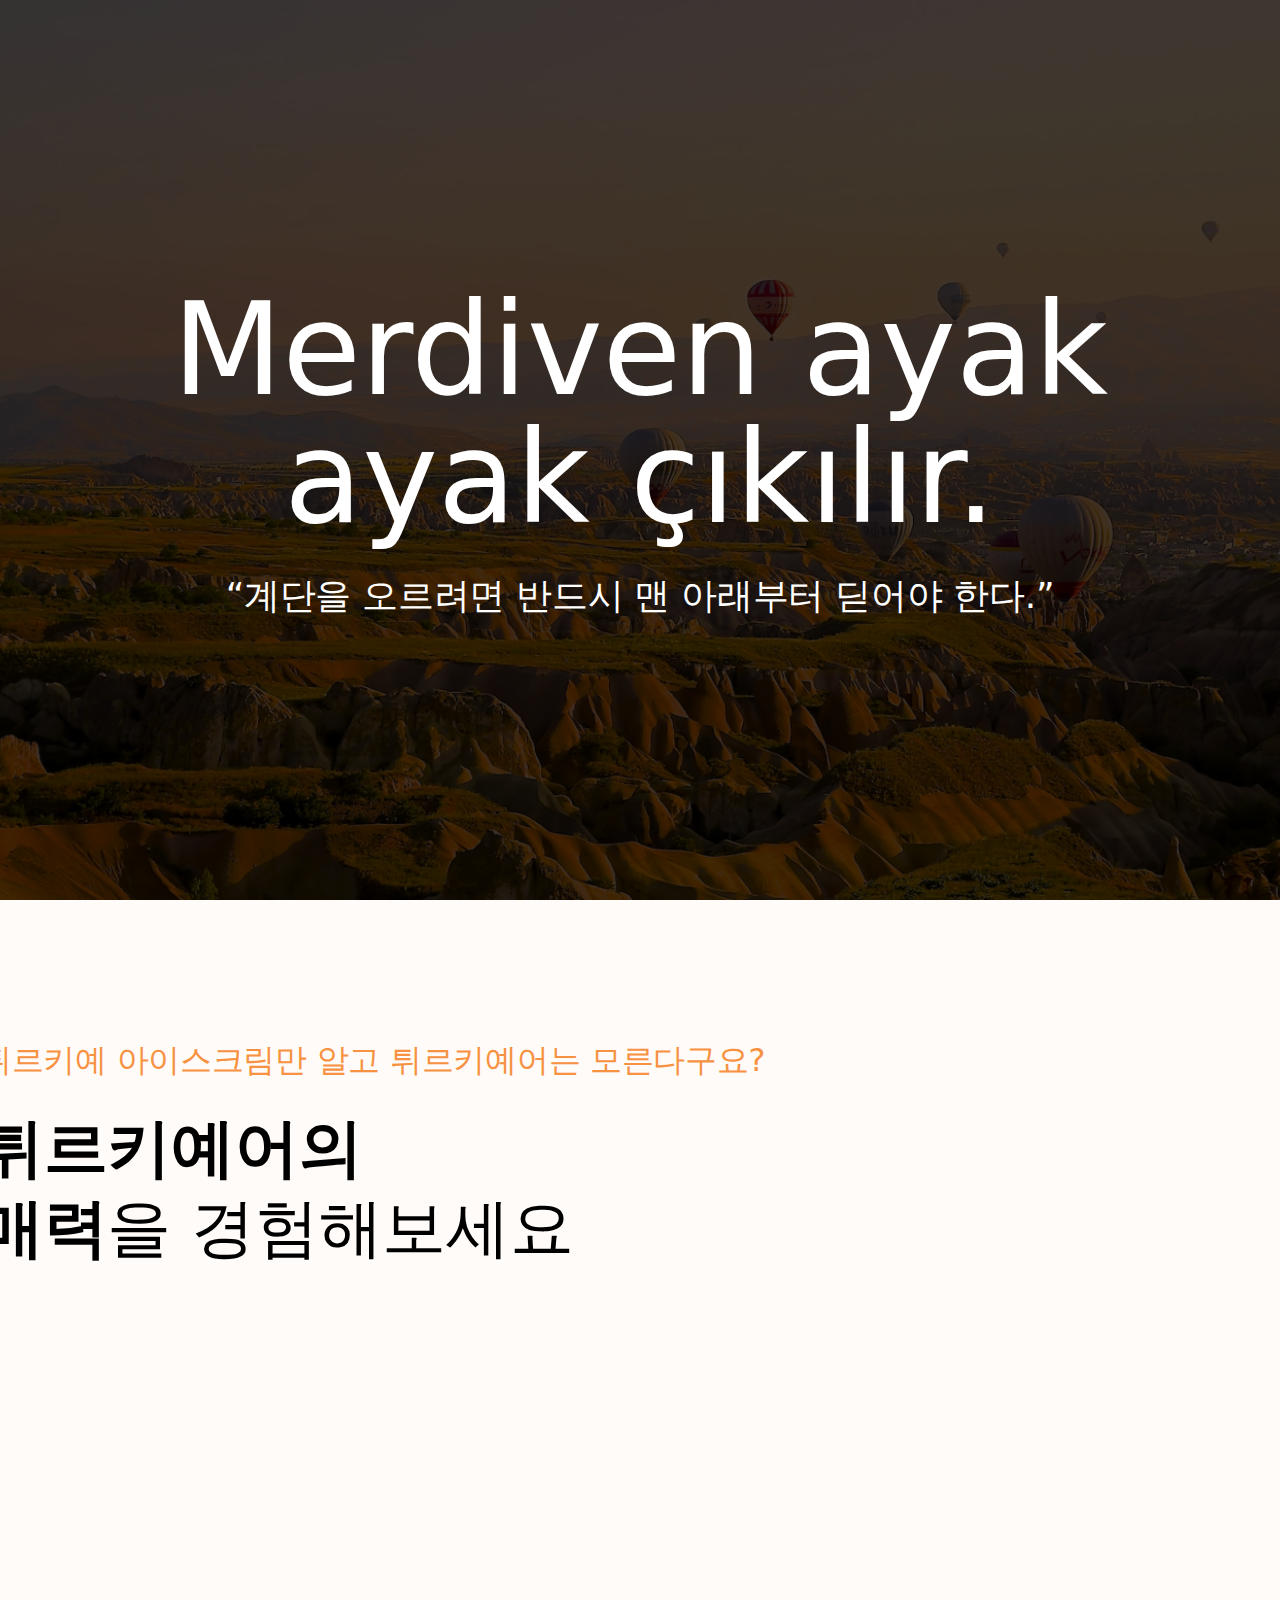
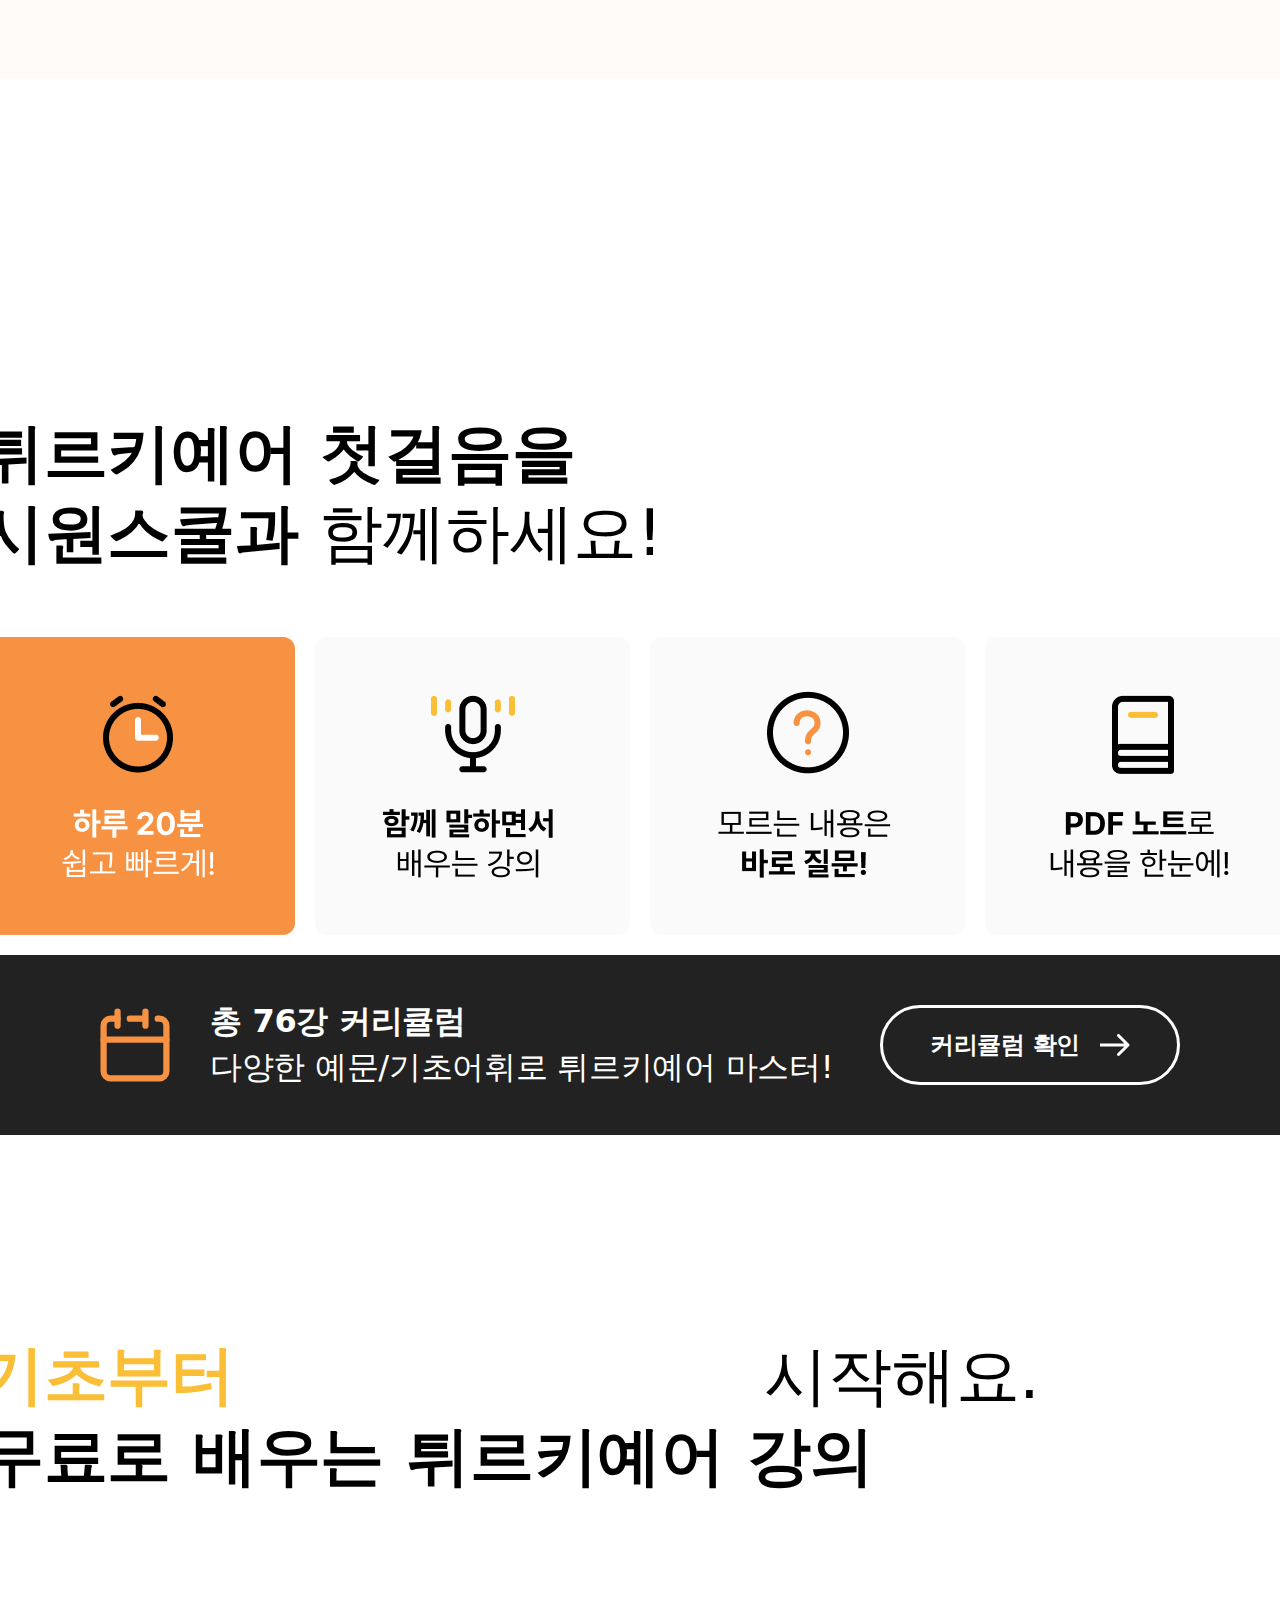
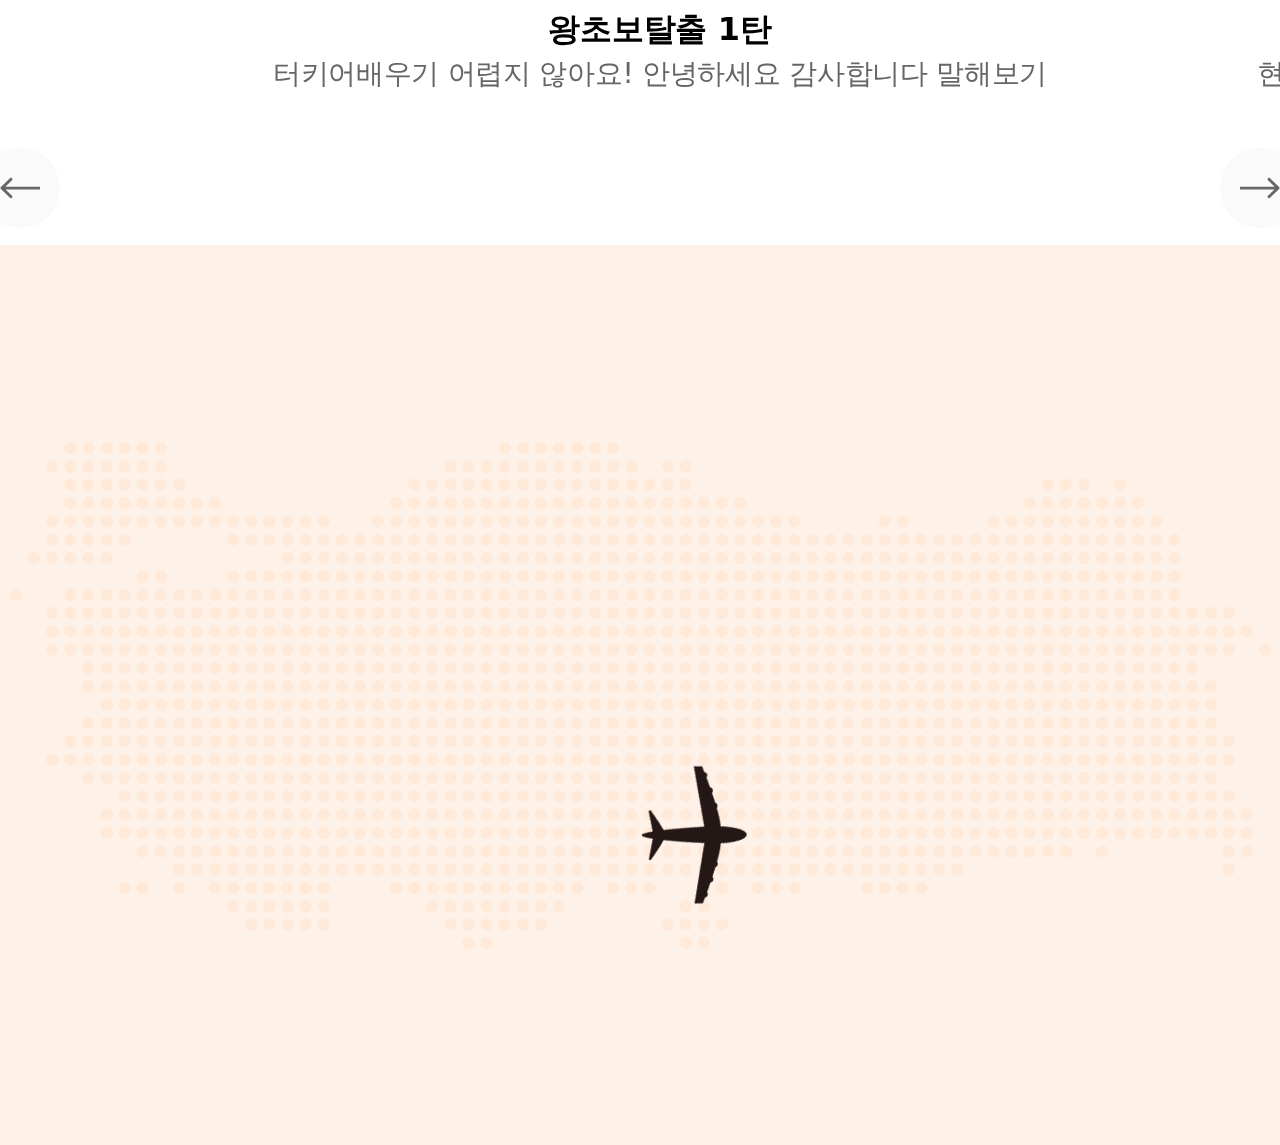
==== index.html @ f0740e72 "test" ====
<?php header("Content-Type:text/html; charset=UTF-8"); $gl['assets_url'] = "dassets.siwonschool.com"; define("SITE","junior"); $gl['member_url'] = "member.siwonschool.com" ?>
<!DOCTYPE html>
<html lang="ko">
	<head>
		<meta charset="UTF-8">
		<meta http-equiv="X-UA-Compatible" content="IE=edge">
		<meta name="viewport" content="width=device-width, initial-scale=1.0">
		<title>프로젝트</title>

		<!-- lib -->
		<link rel="stylesheet" href="common/lib/jquery-ui.css">
		<script src="common/lib/jquery-3.5.1.min.js"></script>
		<script src="common/lib/jquery-ui.min.js"></script>
		<link rel="stylesheet" href="https://cdn.jsdelivr.net/npm/swiper@9/swiper-bundle.min.css">
		<script src="https://cdn.jsdelivr.net/npm/swiper@9/swiper-bundle.min.js"></script>


		<script src="https://cdnjs.cloudflare.com/ajax/libs/ScrollMagic/2.0.7/ScrollMagic.min.js"></script>
		<script src="https://cdnjs.cloudflare.com/ajax/libs/ScrollMagic/2.0.7/plugins/debug.addIndicators.min.js"></script>
		<script src="https://cdnjs.cloudflare.com/ajax/libs/gsap/2.1.3/TweenMax.min.js"></script>
		<script src="https://cdnjs.cloudflare.com/ajax/libs/ScrollMagic/2.0.5/plugins/animation.gsap.js"></script>

		<!-- css -->
		<link rel="stylesheet" href="common/css/reset.min.css">
		<link rel="stylesheet" href="common/css/core.min.css">
		<link rel="stylesheet" href="common/css/keyframes.css">
		<link rel="stylesheet" href="common/css/style.min.css">

		<!-- js -->
		<script src="common/js/script.js"></script>
	</head>
	<body>
		<section id="siwon_container" class="event_section">
			<article class="sec_visual parallax-scroll sec_visual_trigger">
					<div class="sec_visual_container parallax-container">
						<div class="sec_visual_bg parallax-element">
							<div class="parallax-element-bg" style="background-image: url('images/project/sec_visual_bg.png');"></div>
						</div>
						<div class="sec_visual_step">
							<div class="sec_visual_step_intro">
								<div class="sec_visual_step_intro_fade">
									<p>
										<strong>Merdiven ayak ayak çıkılır.</strong><br>
										“계단을 오르려면 반드시 맨 아래부터 딛어야 한다.”
									</p>
								</div>
							</div>
							<div class="sec_visual_step_end">
								<p>
									<span>하루 20분</span>으로 차근차근 배우는 튀르키예어!<br>
									<strong>
										WELCOME TO<br>
										<span>시원스쿨</span><br>
										튀르키예어
									</strong>
								</p>
								<div class="balloon-container parallax-container">
									<div class="parallax-element">
										<img class="balloon" src="images/project/sec_vlsual_balloon.png" alt="">
									</div>
								</div>
							</div>
						</div>
					</div>
			</article>

			<article class="sec_needs sec_needs_trigger">
				<div class="inner">
					<p class="sec_tit_comm">
						<span class="desc">튀르키예 아이스크림만 알고 튀르키예어는 모른다구요?</span>
						<strong>튀르키예어의 <br>
						매력</strong>을 경험해보세요
					</p>
					<ul class="card">
						<li>
							<p>
								<strong>
									튀르키예어와 한국어는 <br>
									어순이 똑같아요
								</strong>
								한국어와 비슷한 문법체계를<br>
								가지고 있어요!
							</p>
							<img src="images/project/sec_needs_card1.png" alt="" aria-hidden="true">
						</li>
						<li>
							<p>
								<strong>
									언어 희소성으로 강력 <br>
									스펙 쌓아요
								</strong>
								터키어 우대 기업이 <br>
								많아졌어요!
							</p>
							<img src="images/project/sec_needs_card2.png" alt="" aria-hidden="true">
						</li>
						<li>
							<p>
								<strong>
									튀르키예어 여행 <br>
									다채롭게 즐겨요
								</strong>
								튀르키예어로 현지인들과 <br>
								더 즐거운 시간 보내요!
							</p>
							<img src="images/project/sec_needs_card3.png" alt="" aria-hidden="true">
						</li>						
					</ul>
				</div>
			</article>

			<article class="sec_step">
				<div class="inner">
					<p class="sec_tit_comm">
						<strong>튀르키예어 첫걸음을 <br>
						시원스쿨과</strong> 함께하세요!
					</p>
					<ul class="card">
						<li class="on">하루 20분 쉽고 빠르게!</li>
						<li>함께 말하면서 배우는 강의</li>
						<li>모르는 내용은 바로 질문!</li>
						<li>PDF 노트로 내용을 한눈에!</li>
					</ul>
					<div class="box">
						<div class="text">
							<img src="images/project/ico_calendar.svg" alt="" class="calendar" aria-hidden="true">
							<p>
								<strong>총 76강 커리큘럼</strong> <br>
								다양한 예문/기초어휘로 튀르키예어 마스터!
							</p>
						</div>
						<a href="javascript:;" class="btn">
							<span>커리큘럼 확인</span>
							<img src="images/project/ico_arr.svg" alt="" class="arr" aria-hidden="true">
						</a>
					</div>
				</div>
			</article>

			<article class="sec_lec">
				<div class="inner">
					<div class="sec_tit_comm">
						<div class="sl">
							<div class="swiper-container">
								<div class="swiper-wrapper">
									<div class="swiper-slide txt1"><strong>기초부터</strong></div>
									<div class="swiper-slide txt2"><strong>차근차근</strong></div>
									<div class="swiper-slide txt3"><strong>재미있게</strong></div>
								</div>
							</div>
						</div>
						시작해요.<br>
						<strong>무료로 배우는 튀르키예어 강의</strong>
					</div>

					<div class="cont">
						<div class="swiper-container">
							<div class="swiper-wrapper">

								<div class="swiper-slide">
									<button onclick="playYoutubeComm('OqH1k1N3PTE');">
										<img src="https://i1.ytimg.com/vi/OqH1k1N3PTE/maxresdefault.jpg" alt="">	
									</button>
									<p class="txt">
										<b>왕초보탈출 1탄</b>
										터키어배우기 어렵지 않아요! 안녕하세요 감사합니다 말해보기
									</p>
								</div>

								<div class="swiper-slide">
									<button onclick="playYoutubeComm('xFpKmJlnJoM');">
										<img src="https://i1.ytimg.com/vi/xFpKmJlnJoM/maxresdefault.jpg" alt="">		
									</button>
									<p class="txt">
										<b>왕초보탈출 1탄</b>
										현지에서 바로 써먹을 수 있는 예문으로
									</p>
								</div>

								<div class="swiper-slide">
									<button onclick="playYoutubeComm('gwy4oAydtlM');">
										<img src="https://i1.ytimg.com/vi/gwy4oAydtlM/maxresdefault.jpg" alt="">		
									</button>
									<p class="txt">
										<b>왕초보탈출 2탄</b>
										다양한 주제로 터키식 표현 익히기
									</p>
								</div>

							</div>
						</div>

						<button class="prev"><img src="images/project/prev.svg" alt="이전"></button>
						<button class="next"><img src="images/project/next.svg" alt="다음"></button>
					</div>
				</div>
			


			</article>

			<article class="sec_map">
				<div class="w1920">
					<img src="images/project/sec_map.png" alt="">

				</div>
				<div id="airplane"></div>
			</article>

		</section>
	</body>

<script>
/*
let visaul_tween_scroll = TweenMax.to(".js-scroll-down", .5, {
    alpha: 0
})
  , visual_tween_bg = TweenMax.to(".js-visual-back", .8, {
    alpha: 0
})
  , visual_tween_main = (new TimelineMax).to(".js-visual-content", 1, {
    alpha: 0,
    delay: .4,
    scale: .7
});

let visualScene = new ScrollMagic.Scene({
    triggerHook: 0,
    duration: "115%"
}).setTween([visual_tween_bg, visual_tween_main])
  , visualCont = document.querySelector("#visual")
  , visualPinScene = new ScrollMagic.Scene({
    triggerHook: 0,
    duration: "80%"
}).setPin(visualCont).on("end", function(e) {
    visualCont.classList.add("fixed")
})
*/
</script>

</html>
---- common/css/core.min.css ----
@import"https://cdn.jsdelivr.net/gh/orioncactus/pretendard@v1.3.6/dist/web/static/pretendard.css";body{font-family:"Pretendard","Noto Sans KR",Roboto,-apple-system,BlinkMacSystemFont,system-ui,"Helvetica Neue","Segoe UI","Apple SD Gothic Neo","Malgun Gothic","Apple Color Emoji","Segoe UI Emoji","Segoe UI Symbol",sans-serif;font-size:12px;font-weight:normal;color:#666;letter-spacing:-0.025em}.fz10{font-size:10px}.fz11{font-size:11px}.fz12{font-size:12px}.fz13{font-size:13px}.fz14{font-size:14px}.fz15{font-size:15px}.fz16{font-size:16px}.fz17{font-size:17px}.fz18{font-size:18px}.fz19{font-size:19px}.fz20{font-size:20px}.fc_main{color:#3fb8ee}.fc_000{color:#000}.fc_black{color:#222}.fc_red{color:#ff5252}.fc_gray{color:#dbdbdb}.fc_666{color:#666}.fc_org{color:#ffa800}.fc_222{color:#222}.fc_999{color:#999}.fc_blue{color:#333cb3}.parallax-container{width:100vw;height:100vh}.parallax-element{width:100%;height:100%;-webkit-transition:all .3s;transition:all .3s}.parallax-element-bg{width:100%;height:100%;position:relative;background-position:center center;background-size:cover;-webkit-transform:scale(1.03);transform:scale(1.03)}.layer_popup_bg{position:fixed;top:0;left:0;width:100%;height:100%;background:rgba(0,0,0,.5);overflow:hidden;z-index:997}.wrap_layer_popup{display:none;position:absolute;left:50%;z-index:999;padding:0 29px 29px 29px;border:1px solid #25252b;background:#fff}.wrap_layer_popup#youtube_pop{display:none;width:1000px;height:563px;padding:0;border:none;background:none}.wrap_layer_popup#youtube_pop .close_layer{position:absolute;top:-50px;right:0;z-index:61}.wrap_layer_popup#youtube_pop iframe{display:block;width:100%;height:100%}.sec_tit_comm{font-weight:400;font-size:64px;color:#000;line-height:1.25}.sec_tit_comm .desc{display:block;padding-bottom:28px;font-size:32px}.sec_tit_comm strong{font-weight:800}.sec_tit_comm span{color:#f69242}.inner{position:relative;left:50%;width:1320px;margin-left:-660px}.w1920{position:relative;left:50%;width:1920px;margin-left:-960px}/*# sourceMappingURL=core.min.css.map */
---- common/css/keyframes.css ----
@charset "utf-8";

/*
	네이밍 규칙_yujin 22.10.07
	: 공통 애니메이션 추가 생성시 앞에 "sjw_" 를 붙여주세요.
*/

/* 깜빡 깜빡 */
@keyframes sjw_blink {
	0% { opacity: 0; }
	50% { opacity: 1; }
	100% { opacity: 0; }
}

/* 배경 왼쪽으로 흐르는 */
@keyframes sjw_bgflow {
	0% { -webkit-transform: translate3d(0, 0, 0); transform: translate3d(0, 0, 0); }
	100% { -webkit-transform: translate3d(-70em, 0, 0); transform: translate3d(-100em, 0, 0); }
}

/* 배경 오른쪽으로 흐르는 */
@keyframes sjw_bgflow_right {
	0% { -webkit-transform: translate3d(0, 0, 0); transform: translate3d(0, 0, 0); }
	100% { -webkit-transform: translate3d(70em, 0, 0); transform: translate3d(100em, 0, 0); }
}

/* 둥둥 떠있는 */
@keyframes sjw_float {
	0% { transform: translatey(0px); }
	50% { transform: translatey(-10px); }
	100% { transform: translatey(0px); }
}

/* 왼쪽에서 슬라이드 Fade-in */
@keyframes sjw_fadein_left {
	0% { transform: translateX(-50px); opacity: 0; }
	100% { transform: translateX(0); opacity: 1; }
}

/* 오른쪽에서 슬라이드 Fade-in */
@keyframes sjw_fadein_right {
	0% { transform: translateX(50px); opacity: 0; }
	100% { transform: translateX(0); opacity: 1; }
}

/* 아래서 슬라이드 Fade-in */
@keyframes sjw_fadein_bottom {
	0% { transform: translateY(200px); opacity: 0; }
	100% { transform: translateY(0); opacity: 1; }
}

/* 아래서 슬라이드 Fade-in */
@keyframes sjw_fadein_top {
	0% { transform: translateY(-200px); opacity: 0; }
	100% { transform: translateY(0); opacity: 1; }
}

/* 좌우 까딱 까딱 */
@keyframes sjw_zigzag {
	0% { transform: rotate(5deg); }
	49% { transform: rotate(5deg); }
	50% { transform: rotate(-3deg); }
	100% { transform: rotate(-3deg); }
}

/* 서서히 등장 */
@keyframes sjw_opc {
	0% { opacity: 0; }
	100% { opacity: 1; }
}

/* 작아졌다가 확대 */
@keyframes sjw_scale {
	0% { transform: scale(0); opacity: 1; }
	100% { transform: scale(1); opacity: 1; }
}
---- common/css/style.min.css ----
[class^=sec_],[class^=sec_] *{-webkit-box-sizing:border-box;box-sizing:border-box}[class^=sec_]::before,[class^=sec_]::after,[class^=sec_] *::before,[class^=sec_] *::after{-webkit-box-sizing:border-box;box-sizing:border-box}[class^=sec_] *,[class^=sec_] * *{-webkit-box-sizing:border-box;box-sizing:border-box}[class^=sec_] *::before,[class^=sec_] *::after,[class^=sec_] * *::before,[class^=sec_] * *::after{-webkit-box-sizing:border-box;box-sizing:border-box}.fixed{z-index:-99;position:fixed !important}.sec_visual_container{overflow:hidden;position:relative;background:#000}.sec_visual_bg{-webkit-user-select:none;-moz-user-select:none;-ms-user-select:none;user-select:none;pointer-events:none;-ms-touch-action:none;touch-action:none}.sec_visual_step{position:absolute;top:0;left:0;width:100%;height:100%}.sec_visual_step_intro{display:-webkit-box;display:-ms-flexbox;display:flex;-webkit-box-pack:center;-ms-flex-pack:center;justify-content:center;-webkit-box-align:center;-ms-flex-align:center;align-items:center;position:absolute;left:0;top:0;width:100%;height:100%;background:rgba(0,0,0,.5)}.sec_visual_step_intro .sec_visual_step_intro_fade{-webkit-animation:sjw_fadein_bottom 1.1s ease-in-out 1 forwards;animation:sjw_fadein_bottom 1.1s ease-in-out 1 forwards}.sec_visual_step_intro p{font-weight:300;font-size:36px;color:#fff;text-align:center;line-height:1;-webkit-transition:all .05s;transition:all .05s}.sec_visual_step_intro p strong{display:block;font-size:128px}.sec_visual_step_end{display:-webkit-box;display:-ms-flexbox;display:flex;-webkit-box-pack:center;-ms-flex-pack:center;justify-content:center;-webkit-box-align:center;-ms-flex-align:center;align-items:center;position:absolute;left:0;top:0;width:100%;height:100%;opacity:0;-webkit-transition:all .05s;transition:all .05s}.sec_visual_step_end p{max-width:1360px;width:100%;margin:0 auto;padding:0 20px;font-size:36px;color:#fff;line-height:1}.sec_visual_step_end p strong{display:block;margin-top:50px;font-weight:900;font-size:92px;line-height:1.2}.sec_visual_step_end p span{color:#f69242}.sec_visual_step_end .balloon-container{position:absolute;top:0;left:0}.sec_visual_step_end .balloon-container .parallax-element .balloon{position:absolute;top:50%;left:50%;margin:-767px 0 50px 0}.sec_needs{position:relative;z-index:2;padding:140px 0;background:#fffbf8}.sec_needs .card{display:-webkit-box;display:-ms-flexbox;display:flex;-webkit-box-pack:justify;-ms-flex-pack:justify;justify-content:space-between;-webkit-box-align:center;-ms-flex-align:center;align-items:center;margin:64px 0 -273px}.sec_needs .card li{overflow:hidden;position:relative;border-radius:12px;opacity:0}.sec_needs .card li p{display:-webkit-box;display:-ms-flexbox;display:flex;-webkit-box-orient:vertical;-webkit-box-direction:normal;-ms-flex-direction:column;flex-direction:column;-webkit-box-pack:end;-ms-flex-pack:end;justify-content:flex-end;-webkit-box-align:start;-ms-flex-align:start;align-items:flex-start;position:absolute;top:0;left:0;z-index:3;width:100%;height:100%;padding:40px;font-weight:500;font-size:24px;color:#fff;line-height:1.5}.sec_needs .card li p strong{display:block;padding-bottom:12px;font-weight:800;font-size:32px;line-height:1.25}.sec_needs .card li img{position:relative;z-index:1;-webkit-transition:all .3s;transition:all .3s}.sec_needs .card li::after{content:"";display:block;position:absolute;top:0;left:0;z-index:2;width:100%;height:100%;background:-webkit-gradient(linear, left bottom, left top, color-stop(-31.96%, #000000), color-stop(54.24%, rgba(0, 0, 0, 0)));background:linear-gradient(360deg, #000000 -31.96%, rgba(0, 0, 0, 0) 54.24%)}.sec_needs .card li:hover img{-webkit-transform:scale(1.05);transform:scale(1.05)}.sec_needs.active .card li{-webkit-animation:sjw_fadein_top 1.1s ease-in-out 1 forwards;animation:sjw_fadein_top 1.1s ease-in-out 1 forwards}.sec_needs.active .card li:nth-child(2){-webkit-animation:sjw_fadein_bottom 1.1s ease-in-out 1 forwards;animation:sjw_fadein_bottom 1.1s ease-in-out 1 forwards}.sec_step{padding:334px 0 100px;background:#fff}.sec_step .card{display:-webkit-box;display:-ms-flexbox;display:flex;-webkit-box-pack:justify;-ms-flex-pack:justify;justify-content:space-between;-webkit-box-align:center;-ms-flex-align:center;align-items:center;margin-top:64px}.sec_step .card li{overflow:hidden;width:315px;height:298px;background:no-repeat 0 0;text-indent:-9999em;-webkit-transition:all .3s;transition:all .3s}.sec_step .card li:nth-child(1){background-image:url("../../images/project/sec_step_card1.png")}.sec_step .card li:nth-child(2){background-image:url("../../images/project/sec_step_card2.png")}.sec_step .card li:nth-child(3){background-image:url("../../images/project/sec_step_card3.png")}.sec_step .card li:nth-child(4){background-image:url("../../images/project/sec_step_card4.png")}.sec_step .card li.on:nth-child(1),.sec_step .card li:hover:nth-child(1){background-image:url("../../images/project/sec_step_card1_on.png")}.sec_step .card li.on:nth-child(2),.sec_step .card li:hover:nth-child(2){background-image:url("../../images/project/sec_step_card2_on.png")}.sec_step .card li.on:nth-child(3),.sec_step .card li:hover:nth-child(3){background-image:url("../../images/project/sec_step_card3_on.png")}.sec_step .card li.on:nth-child(4),.sec_step .card li:hover:nth-child(4){background-image:url("../../images/project/sec_step_card4_on.png")}.sec_step .box{display:-webkit-box;display:-ms-flexbox;display:flex;-webkit-box-pack:justify;-ms-flex-pack:justify;justify-content:space-between;-webkit-box-align:center;-ms-flex-align:center;align-items:center;height:180px;margin-top:20px;padding:0 120px;border-radius:12px;background:#222}.sec_step .box .text{display:-webkit-box;display:-ms-flexbox;display:flex;-webkit-box-pack:start;-ms-flex-pack:start;justify-content:flex-start;-webkit-box-align:center;-ms-flex-align:center;align-items:center}.sec_step .box .text .calendar{width:70px;margin-right:40px}.sec_step .box .text p{font-weight:400;font-size:32px;color:#fff;text-align:left;line-height:1.43}.sec_step .box .btn{display:-webkit-box;display:-ms-flexbox;display:flex;-webkit-box-pack:center;-ms-flex-pack:center;justify-content:center;-webkit-box-align:center;-ms-flex-align:center;align-items:center;overflow:hidden;position:relative;width:300px;height:80px;border:3px solid #fff;border-radius:100px;font-weight:700;font-size:24px;color:#fff;text-align:left;-webkit-transition:all .3s;transition:all .3s}.sec_step .box .btn img{margin-left:20px}.sec_step .box .btn:hover{border-color:#f69242;background:#f69242}.sec_lec{overflow:hidden;padding:100px 0 150px;background:#fff}.sec_lec .sec_tit_comm .sl{display:inline-block;vertical-align:text-bottom}.sec_lec .sec_tit_comm .sl .swiper-container{overflow:hidden;height:78px}.sec_lec .sec_tit_comm .sl .swiper-container .txt1{color:#fabe37}.sec_lec .sec_tit_comm .sl .swiper-container .txt2{color:#f69242}.sec_lec .sec_tit_comm .sl .swiper-container .txt3{color:#fa5637}.sec_lec .cont{position:relative;margin-top:62px}.sec_lec .cont .swiper-container{width:calc(100% - 250px);margin-left:250px}.sec_lec .cont .swiper-container .swiper-slide{width:820px;margin-left:20px}.sec_lec .cont .swiper-container .swiper-slide img{width:100%}.sec_lec .cont .swiper-container .swiper-slide button{position:relative}.sec_lec .cont .swiper-container .swiper-slide button::after{content:"";display:block;position:absolute;top:0;left:0;width:100%;height:100%;background:rgba(0,0,0,.5) url("../../images/project/ico_play.svg") no-repeat center center/80px auto}.sec_lec .cont .swiper-container .swiper-slide .txt{margin-top:29px;font-weight:400;font-size:28px;color:#666;text-align:center}.sec_lec .cont .swiper-container .swiper-slide .txt b{display:block;font-size:32px;color:#000}.sec_lec .cont .prev,.sec_lec .cont .next{display:-webkit-box;display:-ms-flexbox;display:flex;-webkit-box-pack:center;-ms-flex-pack:center;justify-content:center;-webkit-box-align:center;-ms-flex-align:center;align-items:center;position:absolute;top:190px;z-index:3;width:80px;height:80px;border-radius:80px;background:#fafafa}.sec_lec .cont .prev img,.sec_lec .cont .next img{width:40px}.sec_lec .cont .prev{left:0}.sec_lec .cont .next{right:0}.sec_map{position:relative;background:#fef1e7}.sec_map:hover{cursor:none}.sec_map #airplane{position:absolute;width:108px;height:140px;margin:70px 0 0 0;top:50%;left:50%;background-image:url("../../images/project/airplane.png");background-size:contain;-webkit-transform-origin:center center;transform-origin:center center;-webkit-transition:-webkit-transform .05s;transition:-webkit-transform .05s;transition:transform .05s;transition:transform .05s, -webkit-transform .05s;-webkit-user-select:none;-moz-user-select:none;-ms-user-select:none;user-select:none;-ms-touch-action:none;touch-action:none;pointer-events:none}/*# sourceMappingURL=style.min.css.map */
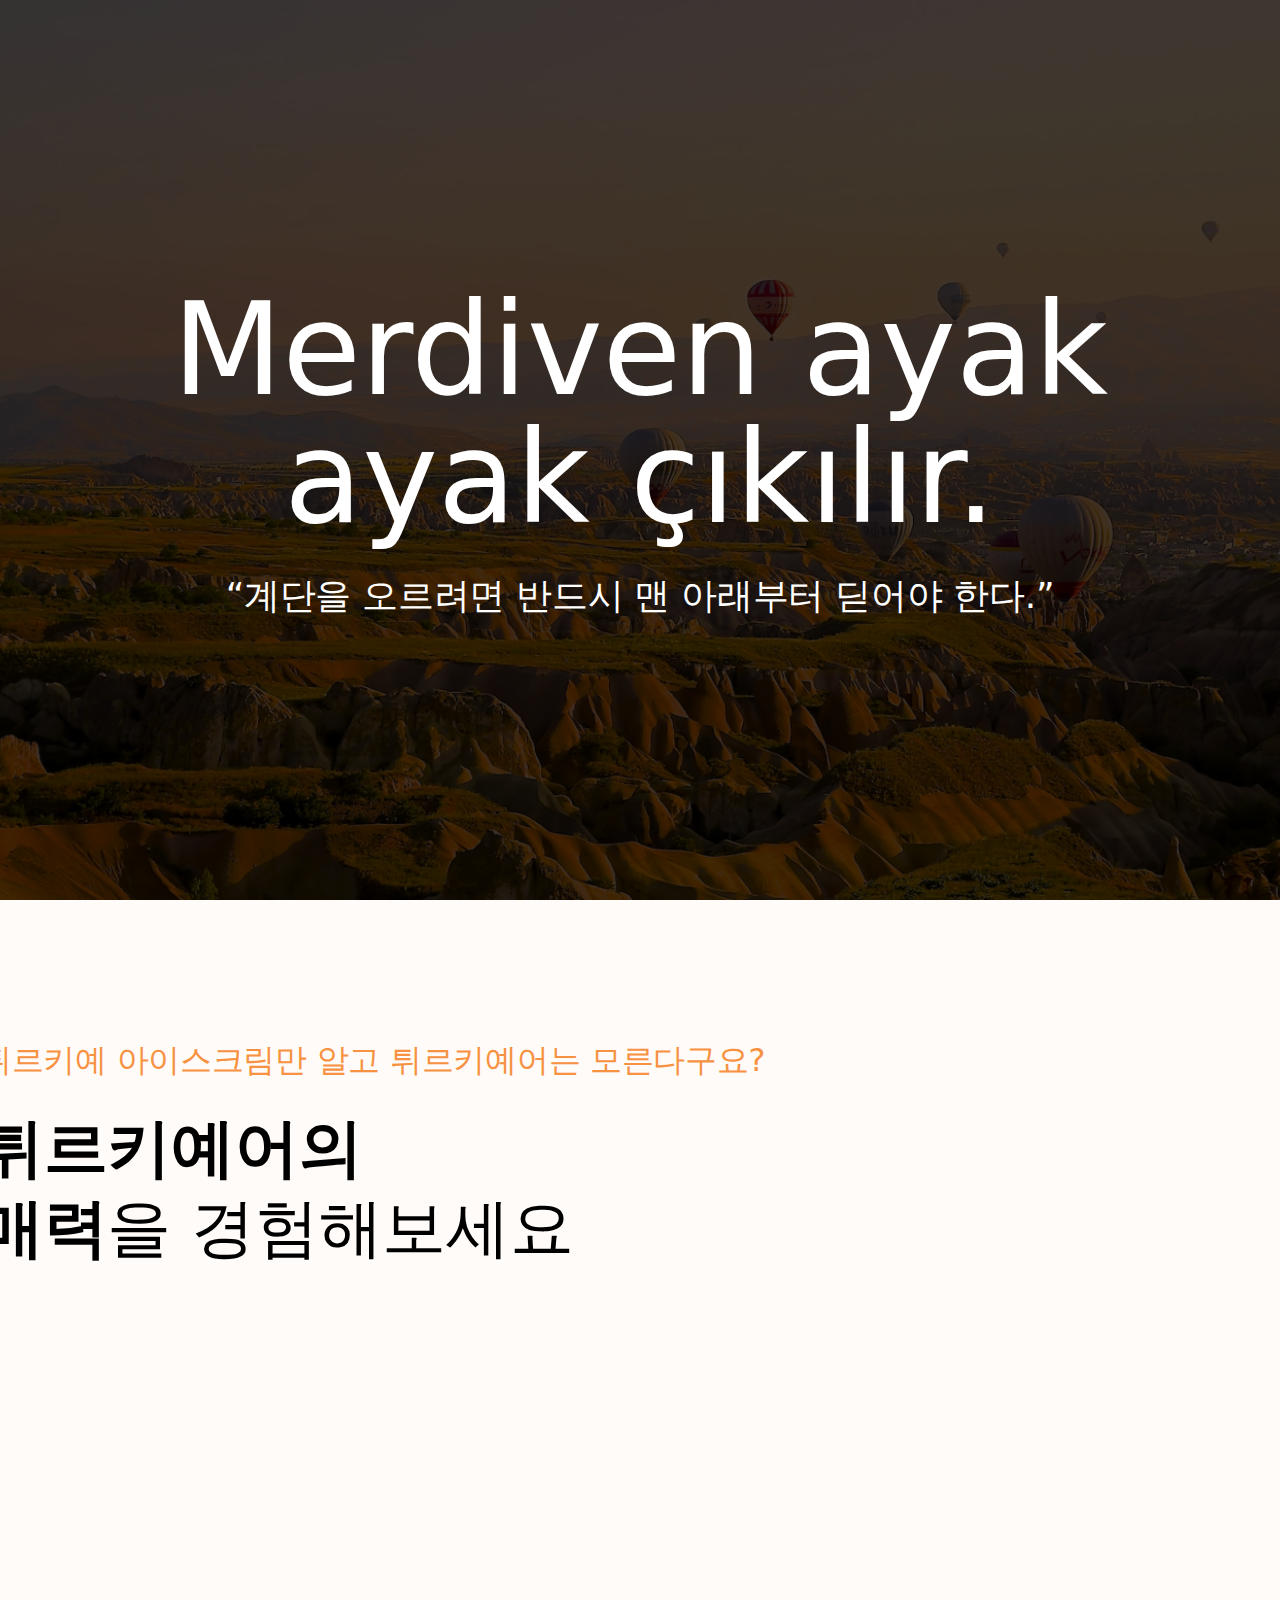
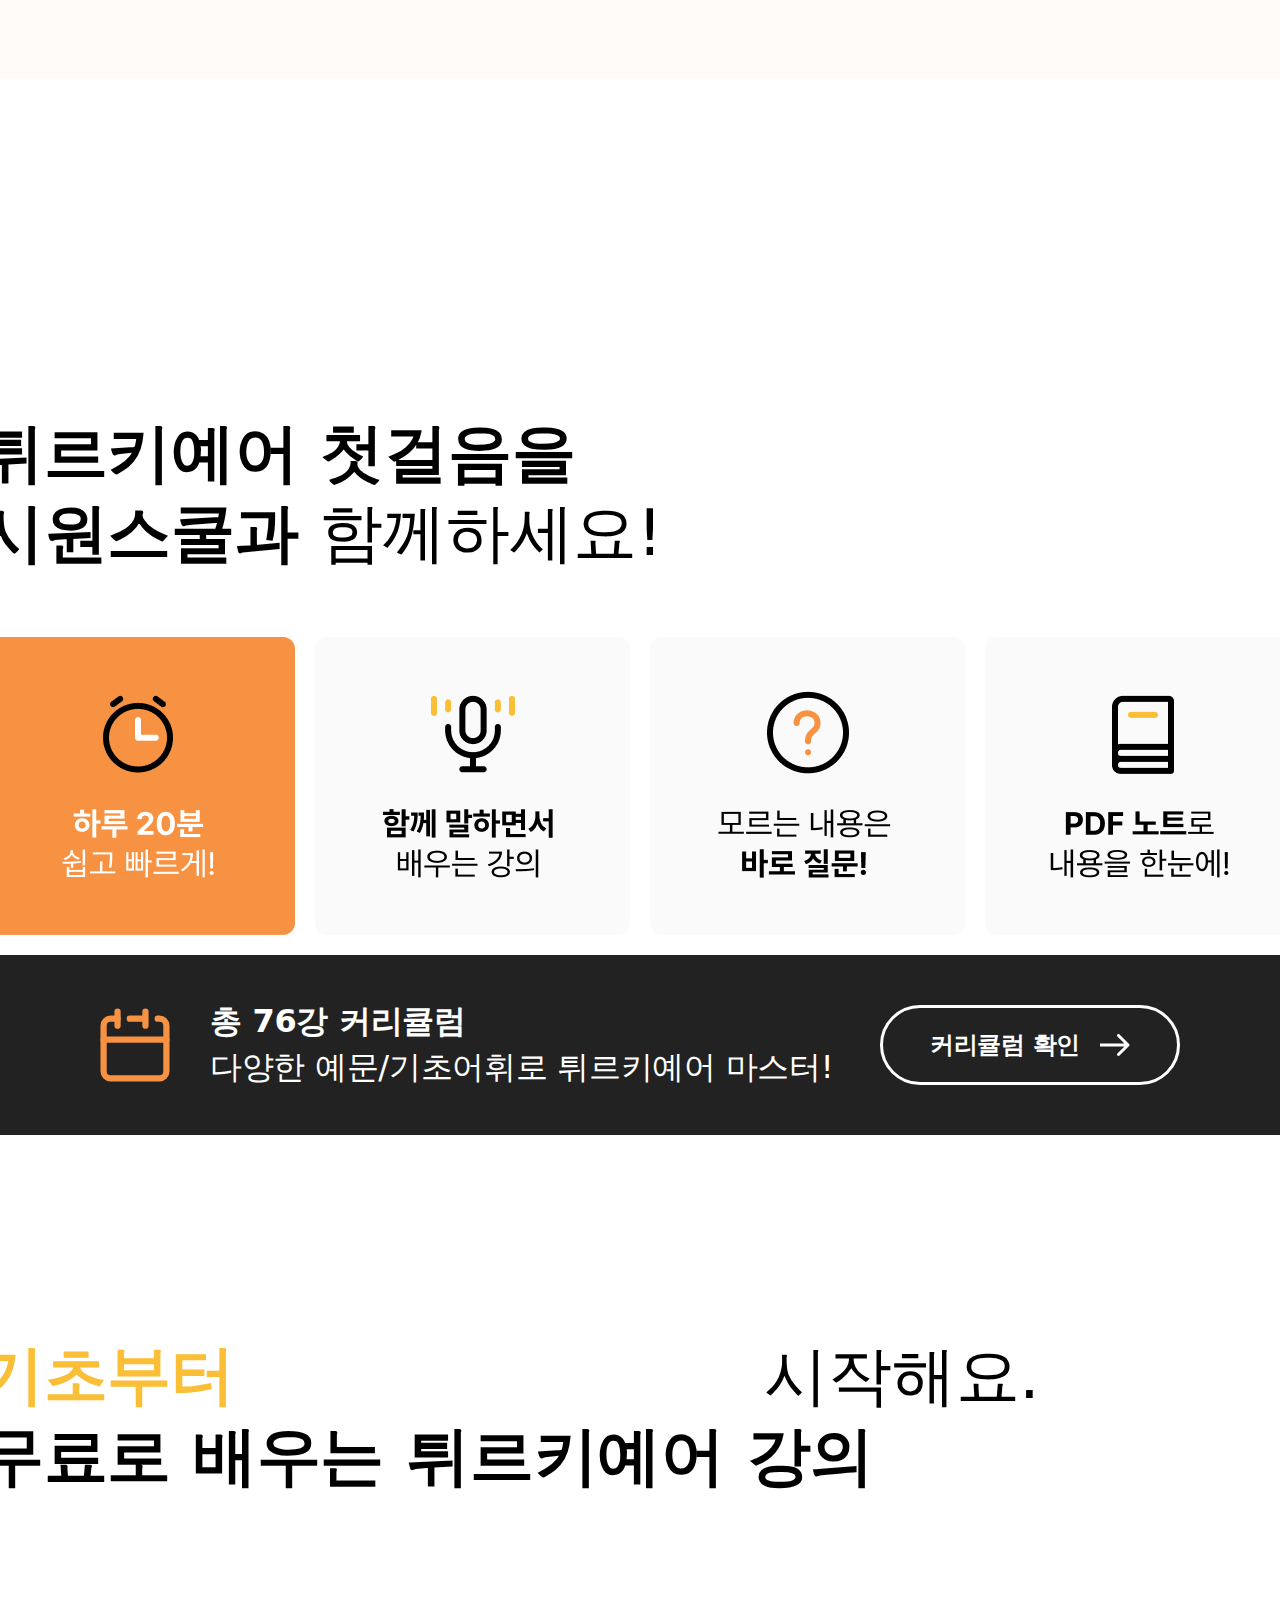
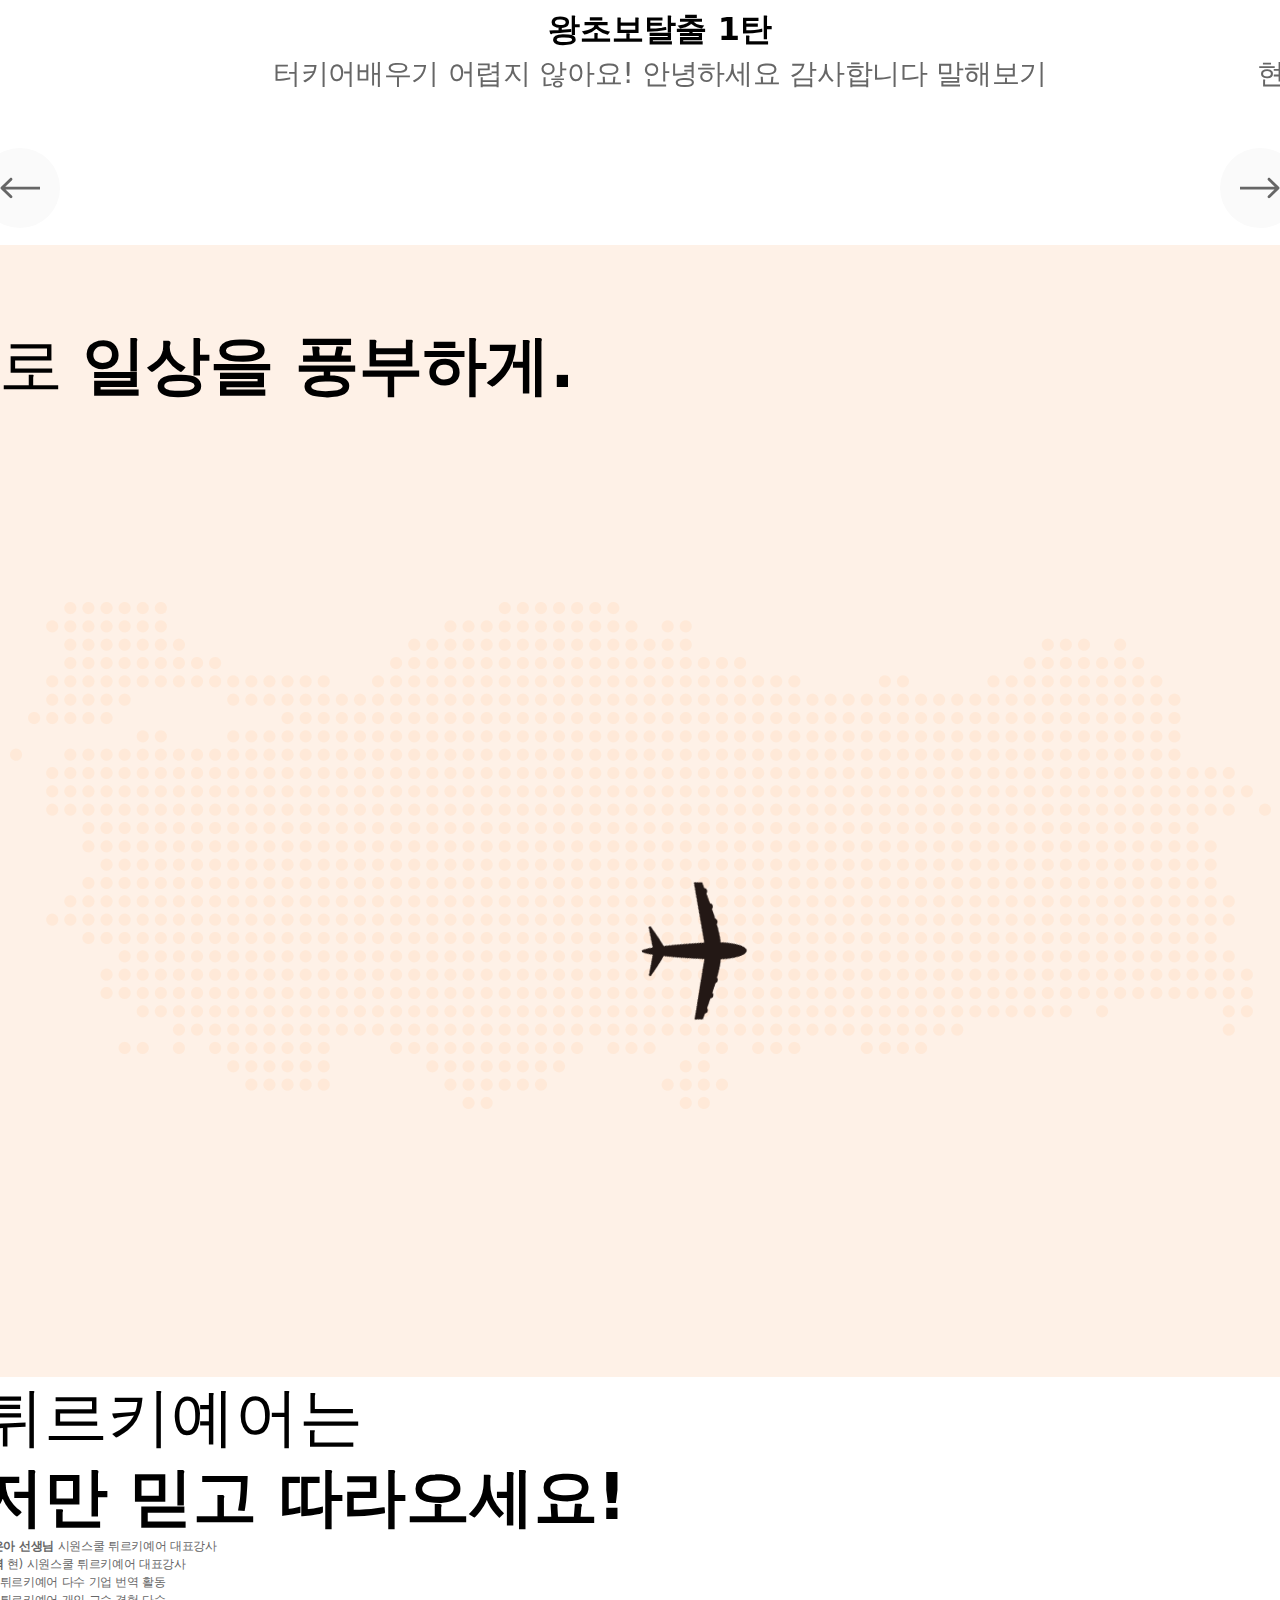
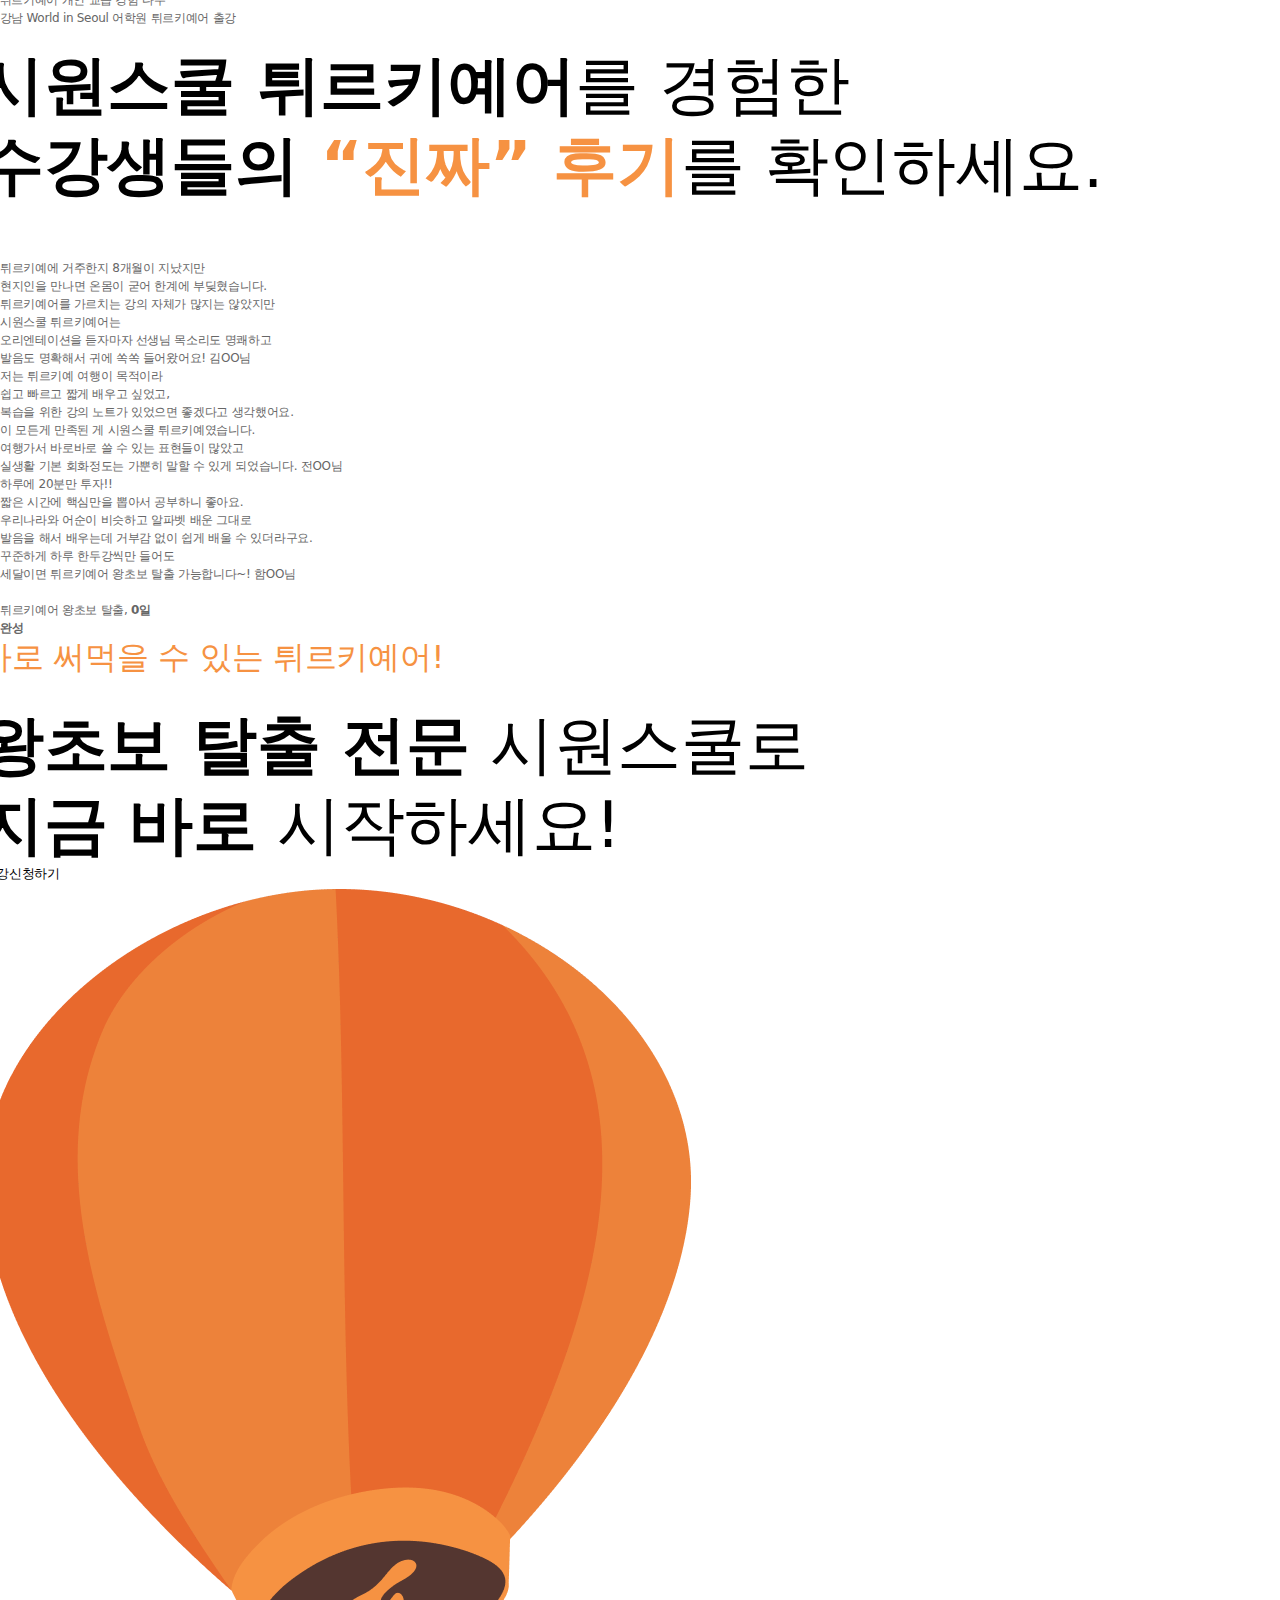
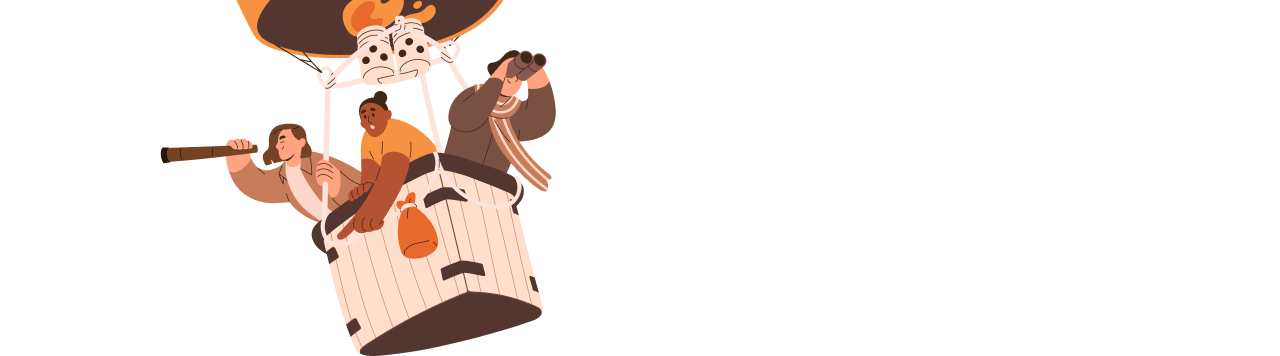
==== commit 83e9ff49: "test" ====
--- a/index.html
+++ b/index.html
@@ -13,12 +13,15 @@
 		<script src="common/lib/jquery-ui.min.js"></script>
 		<link rel="stylesheet" href="https://cdn.jsdelivr.net/npm/swiper@9/swiper-bundle.min.css">
 		<script src="https://cdn.jsdelivr.net/npm/swiper@9/swiper-bundle.min.js"></script>
-
+		
+		<!-- <script src="https://cdnjs.cloudflare.com/ajax/libs/gsap/3.6.1/gsap.min.js"></script> -->
 
 		<script src="https://cdnjs.cloudflare.com/ajax/libs/ScrollMagic/2.0.7/ScrollMagic.min.js"></script>
 		<script src="https://cdnjs.cloudflare.com/ajax/libs/ScrollMagic/2.0.7/plugins/debug.addIndicators.min.js"></script>
 		<script src="https://cdnjs.cloudflare.com/ajax/libs/gsap/2.1.3/TweenMax.min.js"></script>
 		<script src="https://cdnjs.cloudflare.com/ajax/libs/ScrollMagic/2.0.5/plugins/animation.gsap.js"></script>
+		<!-- <script src="common/lib/ScrollTrigger.min.js"></script> -->
+		<!-- <script src="https://cdnjs.cloudflare.com/ajax/libs/gsap/3.6.1/ScrollTrigger.min.js"></script> -->
 
 		<!-- css -->
 		<link rel="stylesheet" href="common/css/reset.min.css">
@@ -30,7 +33,7 @@
 		<script src="common/js/script.js"></script>
 	</head>
 	<body>
-		<section id="siwon_container" class="event_section">
+		<section id="siwon_container" class="event_section asdf">
 			<article class="sec_visual parallax-scroll sec_visual_trigger">
 					<div class="sec_visual_container parallax-container">
 						<div class="sec_visual_bg parallax-element">
@@ -158,9 +161,9 @@
 							<div class="swiper-wrapper">
 
 								<div class="swiper-slide">
-									<button onclick="playYoutubeComm('OqH1k1N3PTE');">
+									<a href="javascript:;" onclick="playYoutubeComm('OqH1k1N3PTE');">
 										<img src="https://i1.ytimg.com/vi/OqH1k1N3PTE/maxresdefault.jpg" alt="">	
-									</button>
+									</a>
 									<p class="txt">
 										<b>왕초보탈출 1탄</b>
 										터키어배우기 어렵지 않아요! 안녕하세요 감사합니다 말해보기
@@ -168,9 +171,9 @@
 								</div>
 
 								<div class="swiper-slide">
-									<button onclick="playYoutubeComm('xFpKmJlnJoM');">
+									<a href="javascript:;" onclick="playYoutubeComm('xFpKmJlnJoM');">
 										<img src="https://i1.ytimg.com/vi/xFpKmJlnJoM/maxresdefault.jpg" alt="">		
-									</button>
+									</a>
 									<p class="txt">
 										<b>왕초보탈출 1탄</b>
 										현지에서 바로 써먹을 수 있는 예문으로
@@ -178,9 +181,9 @@
 								</div>
 
 								<div class="swiper-slide">
-									<button onclick="playYoutubeComm('gwy4oAydtlM');">
+									<a href="javascript:;" onclick="playYoutubeComm('gwy4oAydtlM');">
 										<img src="https://i1.ytimg.com/vi/gwy4oAydtlM/maxresdefault.jpg" alt="">		
-									</button>
+									</a>
 									<p class="txt">
 										<b>왕초보탈출 2탄</b>
 										다양한 주제로 터키식 표현 익히기
@@ -189,53 +192,142 @@
 
 							</div>
 						</div>
-
 						<button class="prev"><img src="images/project/prev.svg" alt="이전"></button>
 						<button class="next"><img src="images/project/next.svg" alt="다음"></button>
 					</div>
 				</div>
-			
-
-
-			</article>
-
-			<article class="sec_map">
+			</article>
+
+			<article class="sec_map sec_map_trigger">
 				<div class="w1920">
+					<div class="sec_tit_comm">
+						<img src="images/project/sec_map_tit.svg" alt="">
+						<p>튀르키예어로 <strong>일상을 풍부하게.</strong></p>
+					</div>
 					<img src="images/project/sec_map.png" alt="">
-
+					<ul>
+						<li><img src="images/project/sec_map_photo1.png" alt=""></li>
+						<li><img src="images/project/sec_map_photo2.png" alt=""></li>
+						<li><img src="images/project/sec_map_photo3.png" alt=""></li>
+						<li><img src="images/project/sec_map_photo4.png" alt=""></li>
+					</ul>
 				</div>
 				<div id="airplane"></div>
 			</article>
 
+			<article class="sec_career sec_career_trigger">
+				<div class="inner">
+					<p class="sec_tit_comm">
+						튀르키예어는 <br>
+						<strong>저만 믿고 따라오세요!</strong>
+					</p>
+					<div class="tit">
+						<b>이은아 선생님</b>
+						시원스쿨 튀르키예어 대표강사
+					</div>
+					<div class="txt">
+						<b>경력</b>
+						현) 시원스쿨 튀르키예어 대표강사 <br>
+						현) 튀르키예어 다수 기업 번역 활동 <br>
+						현) 튀르키예어 개인 교습 경험 다수 <br>
+						전) 강남 World in Seoul 어학원 튀르키예어 출강
+						<button onclick="playYoutubeComm('zGQDHuhAKoY');"><img src="https://i1.ytimg.com/vi/zGQDHuhAKoY/mqdefault.jpg" alt=""></button>
+						<!--
+						maxresdefault.jpg (1280x720)
+						sddefault.jpg (640x480)
+						hqdefault.jpg (480x360)
+						mqdefault.jpg (320x180)
+						default.jpg (120x90)
+						-->
+					</div>
+				</div>
+				<img src="images/project/sec_career_tch.png" alt="" class="tch">
+			</article>
+
+			<article class="sec_review">
+				<div class="inner">
+					<div class="sec_tit_comm white">
+						<strong>시원스쿨 튀르키예어</strong>를 경험한<br>
+						<strong>수강생들의 <span>“진짜” 후기</span></strong>를 확인하세요.
+					</div>
+				</div>
+
+				<div class="content-container sec_review_trigger">
+					<div class="left-content">
+						<ul>
+							<li class="on"><img id="img1" class="imageToShow" src="images/project/sec_review_img1.png" alt=""></li>
+							<li><img id="img2" class="imageToShow" src="images/project/sec_review_img2.png" alt=""></li>
+							<li><img id="img2" class="imageToShow" src="images/project/sec_review_img3.png" alt=""></li>
+						</ul>
+					</div>
+				
+					<ul class="right-content">
+						<li class="sec_career_trigger1">
+							⁠튀르키예에 거주한지 8개월이 지났지만 <br>
+							현지인을 만나면 온몸이 굳어 한계에 부딪혔습니다. <br>
+							튀르키예어를 가르치는 강의 자체가 많지는 않았지만 <br>
+							시원스쿨 튀르키예어는 <br>
+							<span><i>오리엔테이션을 듣자마자 선생님 목소리도 명쾌하고</i></span> <br>
+							<span><i>발음도 명확해서</i></span> 귀에 쏙쏙 들어왔어요!
+							<em>김OO님</em>
+						</li>
+						<li class="sec_career_trigger2">
+							저는 튀르키예 여행이 목적이라 <br>
+							쉽고 빠르고 짧게 배우고 싶었고, <br>
+							복습을 위한 강의 노트가 있었으면 좋겠다고 생각했어요. <br>
+							이 모든게 만족된 게 시원스쿨 튀르키예였습니다. <br>
+							<span><i>여행가서 바로바로 쓸 수 있는 표현들이 많았고</i></span> <br>
+							<span><i>실생활 기본 회화정도는 가뿐히 말할 수 있게 되었습니다.</i></span>
+							<em>전OO님</em>
+						</li>
+						<li class="sec_career_trigger3">
+							하루에 20분만 투자!! <br>
+							짧은 시간에 핵심만을 뽑아서 공부하니 좋아요. <br>
+							<span><i>우리나라와 어순이 비슷하고 알파벳 배운 그대로</i></span> <br>
+							<span><i>발음을 해서 배우는데 거부감 없이 쉽게 배울 수 있더라구요.</i></span> <br>
+							꾸준하게 하루 한두강씩만 들어도 <br>
+							세달이면 튀르키예어 왕초보 탈출 가능합니다~!
+							<em>함OO님</em>
+						</li>
+					</ul>
+				</div>
+				<div class="scroll">
+					<img src="images/project/img_scroll.gif" alt="">
+				</div>
+			</article>
+
+			<article class="sec_count sec_count_trigger">
+				<p>
+					튀르키예어 왕초보 탈출,
+					<b>
+					<i class="amount">0</i>일<br>
+					완성
+					</b>
+				</p>
+			</article>
+
+			<article class="sec_apply">
+				<div class="inner">
+					<p class="sec_tit_comm">
+						<span class="desc">바로 써먹을 수 있는 튀르키예어!</span>
+						<strong>왕초보 탈출 전문</strong> 시원스쿨로<br>
+						<strong>지금 바로</strong> 시작하세요!
+					</p>
+					<div class="box">
+						<img src="images/project/sec_apply.png" alt="">
+						<button onclick="alert('수강신청');" class="blink">
+							<span>수강신청하기</span>
+							<img src="images/project/ico_arr.svg" alt="" class="arr" aria-hidden="true">
+						</button>
+					</div>
+
+					<div class="balloon-container parallax-container">
+						<div class="parallax-element">
+							<img class="balloon" src="images/project/sec_vlsual_balloon.png" alt="">
+						</div>
+					</div>
+				</div>
+			</article>
 		</section>
 	</body>
-
-<script>
-/*
-let visaul_tween_scroll = TweenMax.to(".js-scroll-down", .5, {
-    alpha: 0
-})
-  , visual_tween_bg = TweenMax.to(".js-visual-back", .8, {
-    alpha: 0
-})
-  , visual_tween_main = (new TimelineMax).to(".js-visual-content", 1, {
-    alpha: 0,
-    delay: .4,
-    scale: .7
-});
-
-let visualScene = new ScrollMagic.Scene({
-    triggerHook: 0,
-    duration: "115%"
-}).setTween([visual_tween_bg, visual_tween_main])
-  , visualCont = document.querySelector("#visual")
-  , visualPinScene = new ScrollMagic.Scene({
-    triggerHook: 0,
-    duration: "80%"
-}).setPin(visualCont).on("end", function(e) {
-    visualCont.classList.add("fixed")
-})
-*/
-</script>
-
 </html>